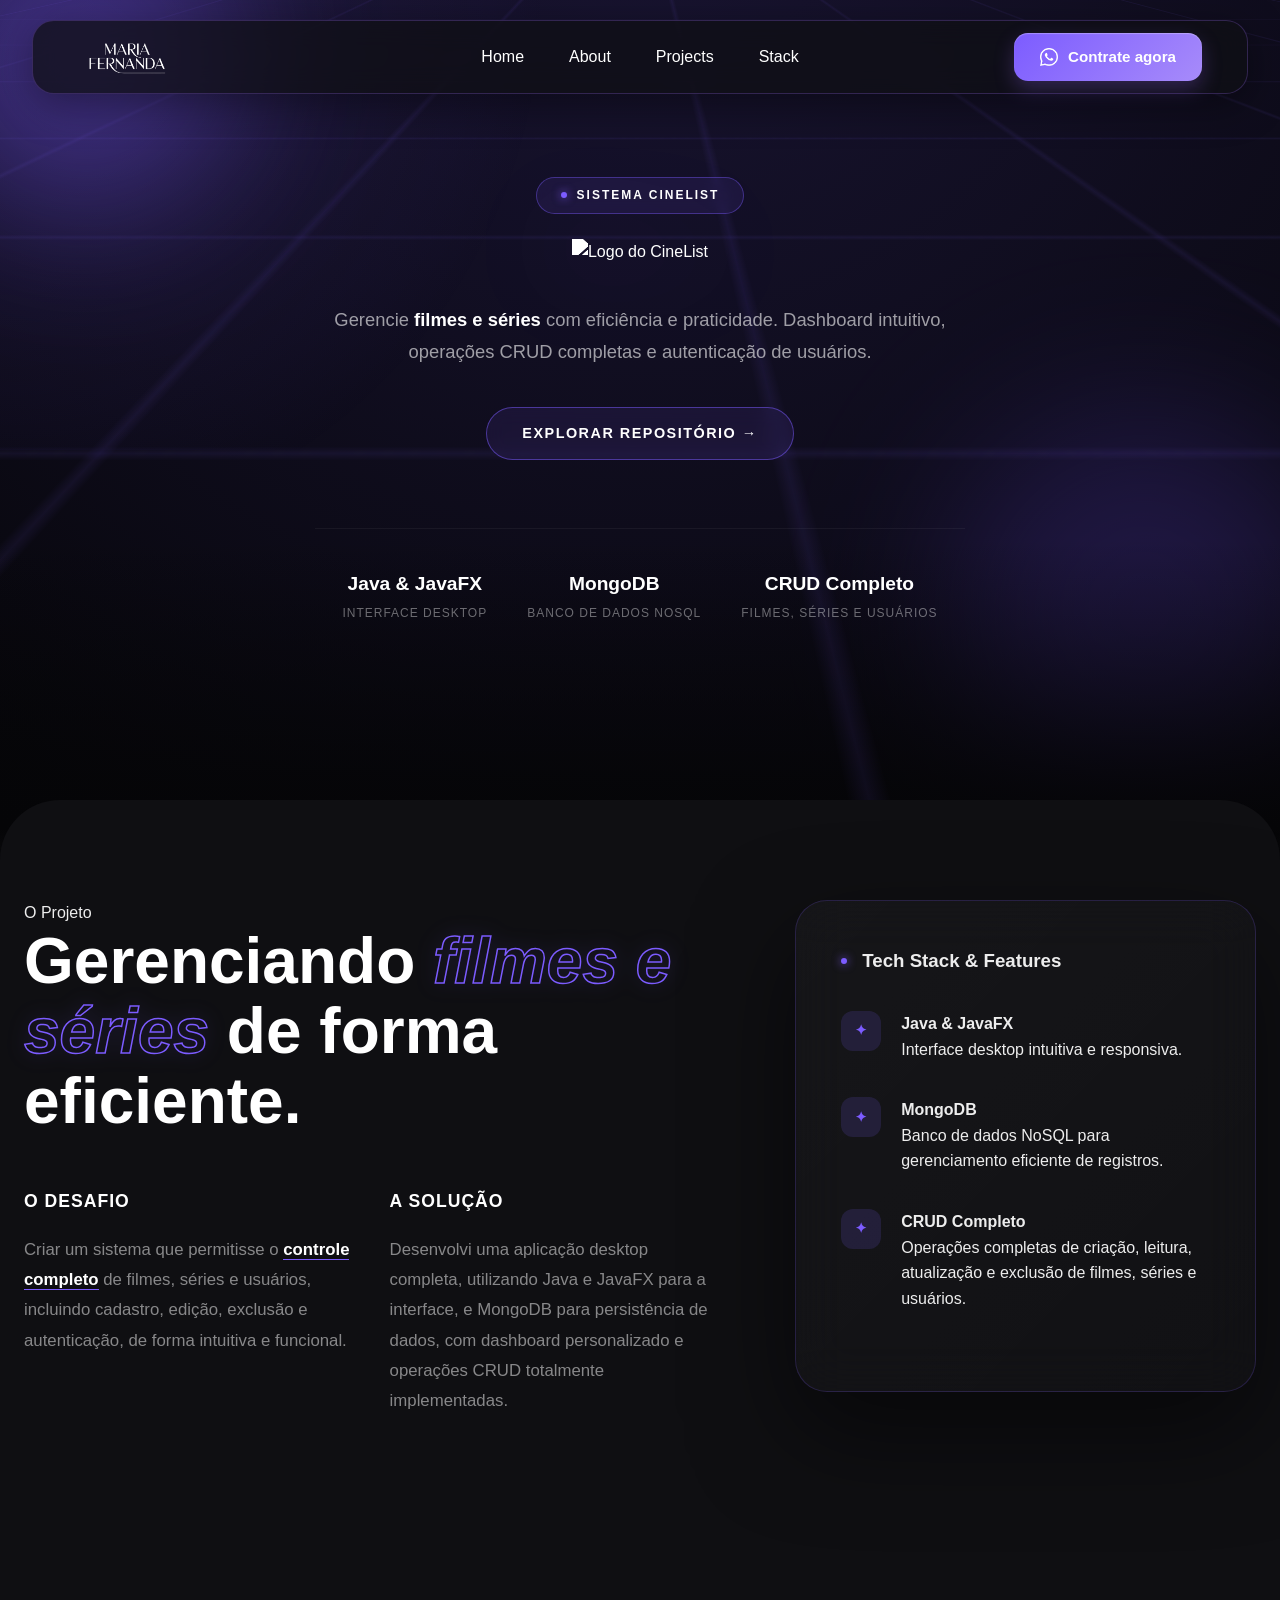
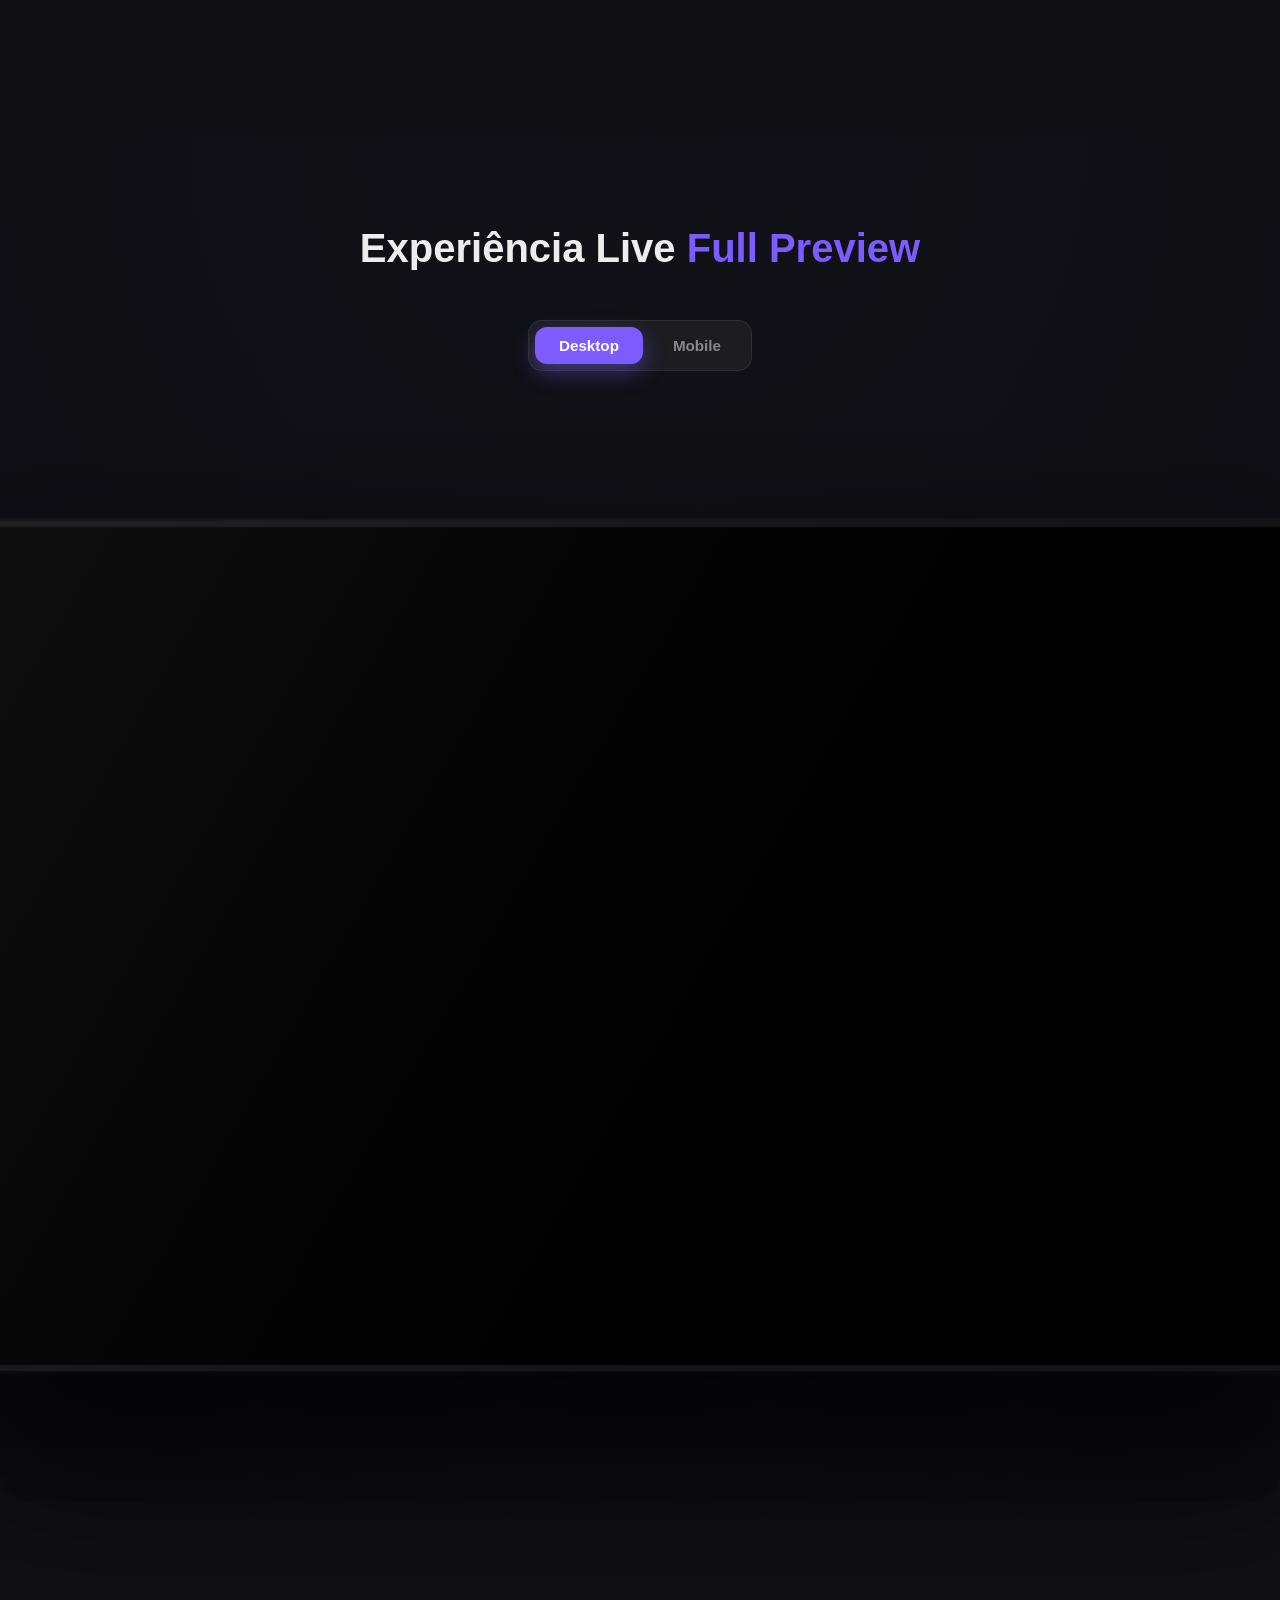
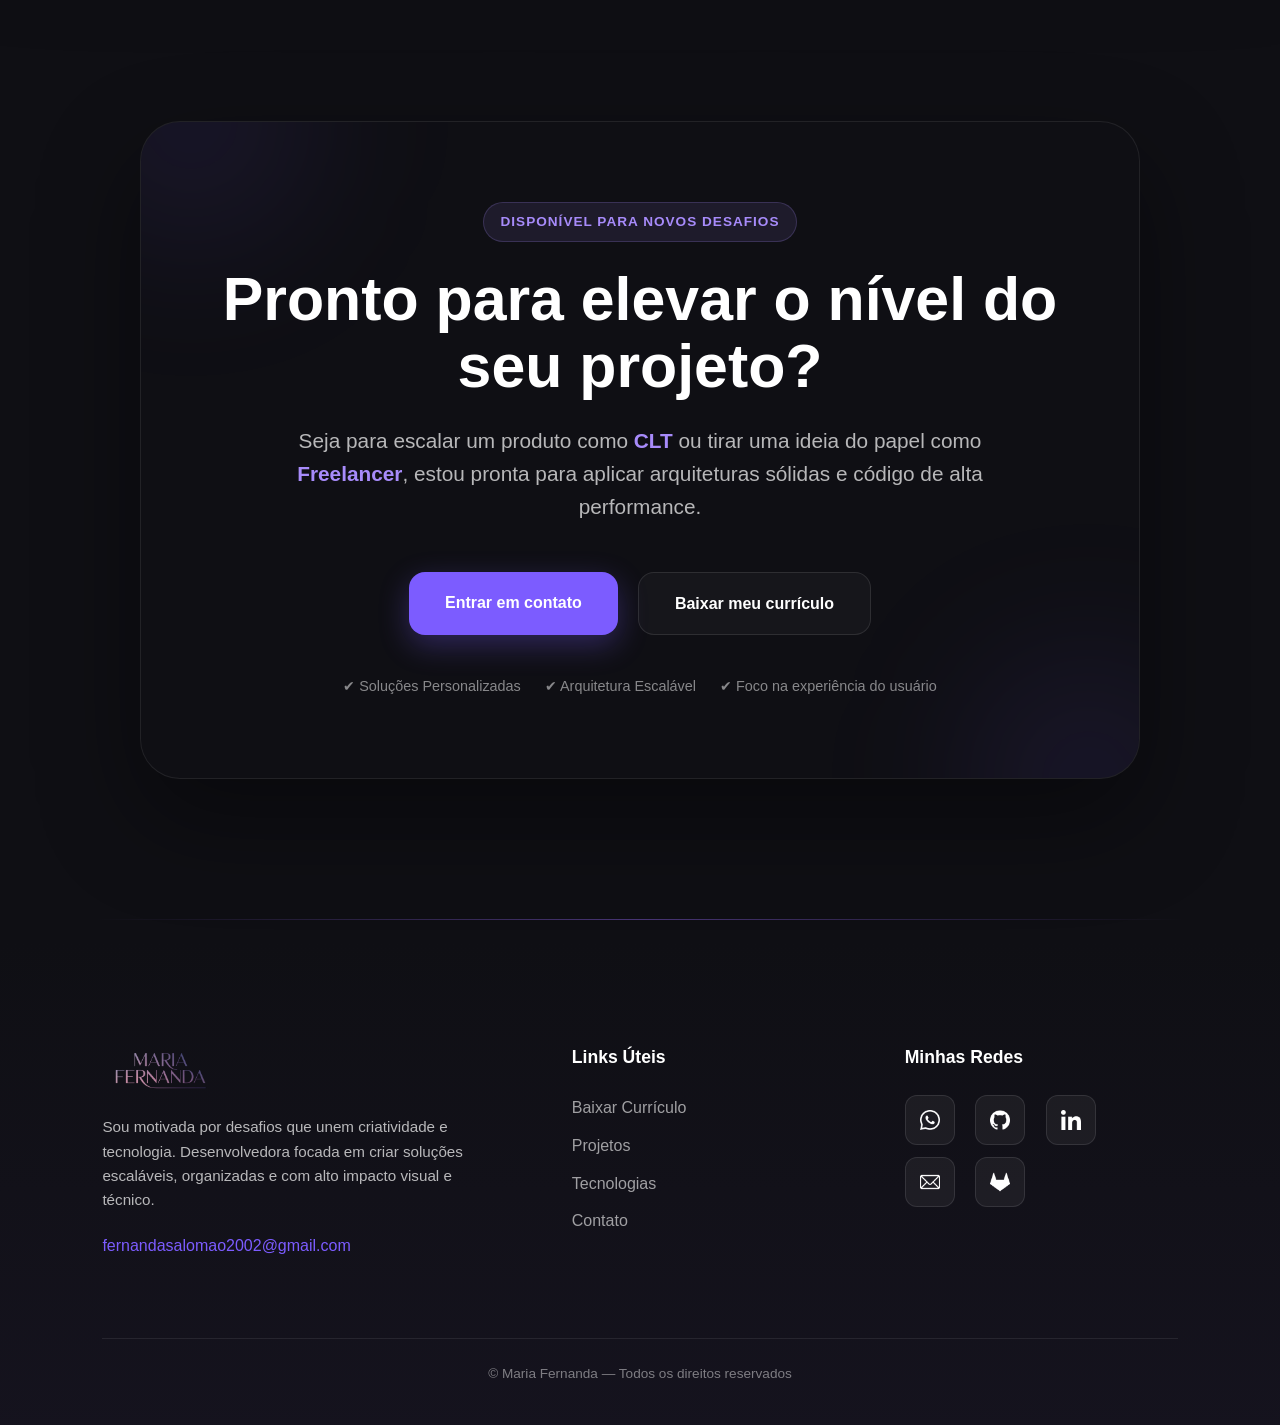
==== projects/cinelist.html @ 81ceb229 "add: prject text 2 page" ====
<!DOCTYPE html>
<html lang="pt-br">
<head>
    <meta charset="UTF-8">
    <meta name="viewport" content="width=device-width, initial-scale=1.0">
    <title>Salão de Beleza</title>
    <link rel="stylesheet" href="../assets/css/index/index.css">
</head>
<body>

    <header class="navbar">
        <nav class="navbar-container">
            <div class="navbar-logo">
                <img src="../assets/files/logo-maria.png" alt="Logo">
            </div>

            <ul class="nav-links">
                <li><a href="#home">Home</a></li>
                <li><a href="#about">About</a></li>
                <li><a href="#projects">Projects</a></li>
                <li><a href="#stack">Stack</a></li>
            </ul>

            <div class="navbar-actions">
                <a href="#" class="btn-whatsapp whatsapp-link">
                    <img src="../assets/files/whatsapp.png" alt="WhatsApp">
                    <span class="btn-text">Contrate agora</span>
                </a>
                <button class="menu-toggle">
                    <span></span>
                    <span></span>
                </button>
            </div>
        </nav>
    </header>

<section class="project-hero">
    <div class="hero-grid"></div>
    <div class="hero-glow"></div>
    
    <div class="floating-shape shape-1"></div>
    <div class="floating-shape shape-2"></div>

    <div class="container">
        <div class="hero-content-wrapper">
            <span class="project-badgey">
                <span class="pulse-dot"></span> Sistema CineList
            </span>
            <div class="project-logo-wrapper">
                <img src="../assets/files/projetos/CineList-logo.png" alt="Logo do CineList" class="main-project-logo">
            </div>
            <p class="hero-subtitle">
                Gerencie <strong>filmes e séries</strong> com eficiência e praticidade. 
                Dashboard intuitivo, operações CRUD completas e autenticação de usuários.
            </p>
            
            <div class="hero-actions">
                <a href="#" target="_blank" class="project-btn-live">
                    Explorar Repositório <span class="arrow">→</span>
                </a>
            </div>

            <div class="hero-stats">
                <div class="stat-item"><strong>Java & JavaFX</strong><span>Interface desktop</span></div>
                <div class="stat-item"><strong>MongoDB</strong><span>Banco de dados NoSQL</span></div>
                <div class="stat-item"><strong>CRUD Completo</strong><span>Filmes, Séries e Usuários</span></div>
            </div>
        </div>
    </div>
</section>

 <section class="project-info">
    <div class="container-info">
        <div class="info-story">
            <div class="section-label">O Projeto</div>

            <h2 class="info-title">
                Gerenciando <span class="highlight">filmes e séries</span> de forma eficiente.
            </h2>

            <div class="info-grid-content">

                <div class="info-block">
                    <h3>O Desafio</h3>
                    <p>
                        Criar um sistema que permitisse o <strong>controle completo</strong> de filmes, séries e usuários, incluindo cadastro, edição, exclusão e autenticação, de forma intuitiva e funcional.
                    </p>
                </div>

                <div class="info-block">
                    <h3>A Solução</h3>
                    <p>
                        Desenvolvi uma aplicação desktop completa, utilizando Java e JavaFX para a interface, e MongoDB para persistência de dados, com dashboard personalizado e operações CRUD totalmente implementadas.
                    </p>
                </div>

            </div>
        </div>

        <div class="info-tech-card">
            <div class="glass-card">

                <div class="glass-header">
                    <span class="pulse-dot"></span>
                    <h3>Tech Stack & Features</h3>
                </div>

                <ul class="features-list">
                    <li>
                        <span class="icon">✦</span>
                        <div>
                            <strong>Java & JavaFX</strong>
                            <p>Interface desktop intuitiva e responsiva.</p>
                        </div>
                    </li>

                    <li>
                        <span class="icon">✦</span>
                        <div>
                            <strong>MongoDB</strong>
                            <p>Banco de dados NoSQL para gerenciamento eficiente de registros.</p>
                        </div>
                    </li>

                    <li>
                        <span class="icon">✦</span>
                        <div>
                            <strong>CRUD Completo</strong>
                            <p>Operações completas de criação, leitura, atualização e exclusão de filmes, séries e usuários.</p>
                        </div>
                    </li>
                </ul>
            </div>
        </div>
    </div>
</section>

    
<section class="project-showcase">
    <div class="showcase-header">
        <h3 class="showcase-title">
            Experiência Live <span>Full Preview</span>
        </h3>

        <div class="view-controls">
            <div class="control-btns">
                <button class="view-btn active"
                        onclick="changeView('desktop', this)"
                        aria-pressed="true">
                    Desktop
                </button>

                <button class="view-btn"
                        onclick="changeView('mobile', this)"
                        aria-pressed="false">
                    Mobile
                </button>
            </div>
        </div>
    </div>

    <div class="showcase-container state-desktop" id="preview-container">
        <!-- DESKTOP -->
        <div class="device-wrapper desktop-case">
            <div class="device-frame">
                <div class="device-screen">
                    <iframe src="https://cida-cabeleireira.vercel.app/"
                            title="Preview Desktop">
                    </iframe>
                </div>
            </div>
            <div class="device-stand"></div>
        </div>

        <!-- MOBILE -->
        <div class="device-wrapper mobile-case">
            <div class="iphone-frame">
                <div class="device-screen">
                    <iframe src="https://cida-cabeleireira.vercel.app/"
                            title="Preview Mobile">
                    </iframe>
                </div>
            </div>
        </div>
    </div>
</section>

    <section class="cta-section">
        <div class="cta-container">
            <div class="cta-orb orb-1"></div>
            <div class="cta-orb orb-2"></div>

            <div class="cta-content">
            <span class="cta-badge">Disponível para novos desafios</span>
            <h2>Pronto para elevar o nível do seu projeto?</h2>
            <p>
                Seja para escalar um produto como <strong>CLT</strong> ou tirar uma ideia do papel como <strong>Freelancer</strong>, 
                estou pronta para aplicar arquiteturas sólidas e código de alta performance.
            </p>

            <div class="cta-actions">
                <a href="#" target="_blank" class="cta-btn-primary whatsapp-link">
                <span>Entrar em contato</span>
                </a>

                <a href="../docs/CURRICULO-MARIAFERNANDA.pdf" class="cta-btn-secondary">
                Baixar meu currículo
                </a>
            </div>

            <div class="cta-trust">
                <span>✔ Soluções Personalizadas</span>
                <span>✔ Arquitetura Escalável</span>
                <span>✔ Foco na experiência do usuário</span>
            </div>
            </div>
        </div>
    </section>

    <footer class="footer">
        <div class="footer-container">
            <div class="footer-left">
            <img src="../assets/files/logo-maria.png" alt="Maria Fernanda Logo" class="footer-logo">
            <p class="footer-about">
                Sou motivada por desafios que unem criatividade e tecnologia. Desenvolvedora focada em criar soluções escaláveis, 
                organizadas e com alto impacto visual e técnico.
            </p>
            <a href="mailto:fernandasalomao2002@gmail.com" class="footer-email">
                fernandasalomao2002@gmail.com
            </a>
            </div>

            <div class="footer-center">
            <h4>Links Úteis</h4>
            <ul>
                <li><a href="#about">Baixar Currículo</a></li>
                <li><a href="#projects">Projetos</a></li>
                <li><a href="#stack">Tecnologias</a></li>
                <li><a href="#contact">Contato</a></li>
            </ul>
            </div>

            <div class="footer-right">
            <h4>Minhas Redes</h4>
            <div class="social-grid">
                <a href="#" target="_blank" class="social-btn whatsapp-link"> <img src="../assets/files/whatsapp.png" alt="WhatsApp"> </a>
                <a href="https://github.com/mfernandasilva" class="social-btn" target="_blank"><img src="../assets/files/redes/github.png" alt="GitHub"></a>
                <a href="https://www.linkedin.com/in/maria-fernanda-a390b7228/" class="social-btn" target="_blank"><img src="../assets/files/redes/linkedin.png" alt="LinkedIn"></a>
                <a href="mailto:fernandasalomao2002@gmail.com" class="social-btn"><img src="../assets/files/redes/email.png" alt="Email"></a>
                <a href="#" class="social-btn" target="_blank"><img src="../assets/files/redes/gitlab.png" alt="GitLab"></a>
            </div>
            </div>
        </div>

        <div class="footer-bottom">
            <span>© Maria Fernanda — Todos os direitos reservados</span>
        </div>
    </footer>

<script>
function changeView(view, button) {
    const container = document.getElementById('preview-container');

    container.classList.remove('state-desktop', 'state-mobile');
    container.classList.add('state-' + view);

    document.querySelectorAll('.view-btn').forEach(btn => {
        btn.classList.remove('active');
        btn.setAttribute('aria-pressed', 'false');
    });

    button.classList.add('active');
    button.setAttribute('aria-pressed', 'true');
}
</script>
</body>
</html>
---- assets/css/index/index.css ----
@import '../global/global.css';
@import './partials/splash.css';
@import './partials/nav.css';
@import './partials/hero.css';
@import './partials/approach-section.css';
@import './partials/section-projetos.css';
@import './partials/tech-section.css';
@import './partials/cts-section.css';
@import './partials/footer.css';


@import './partials/projects/project-details.css';
@import './partials/projects/hero.css';
@import './partials/projects/info.css';
@import './partials/projects/showcase.css';
@import './partials/projects/animations.css';
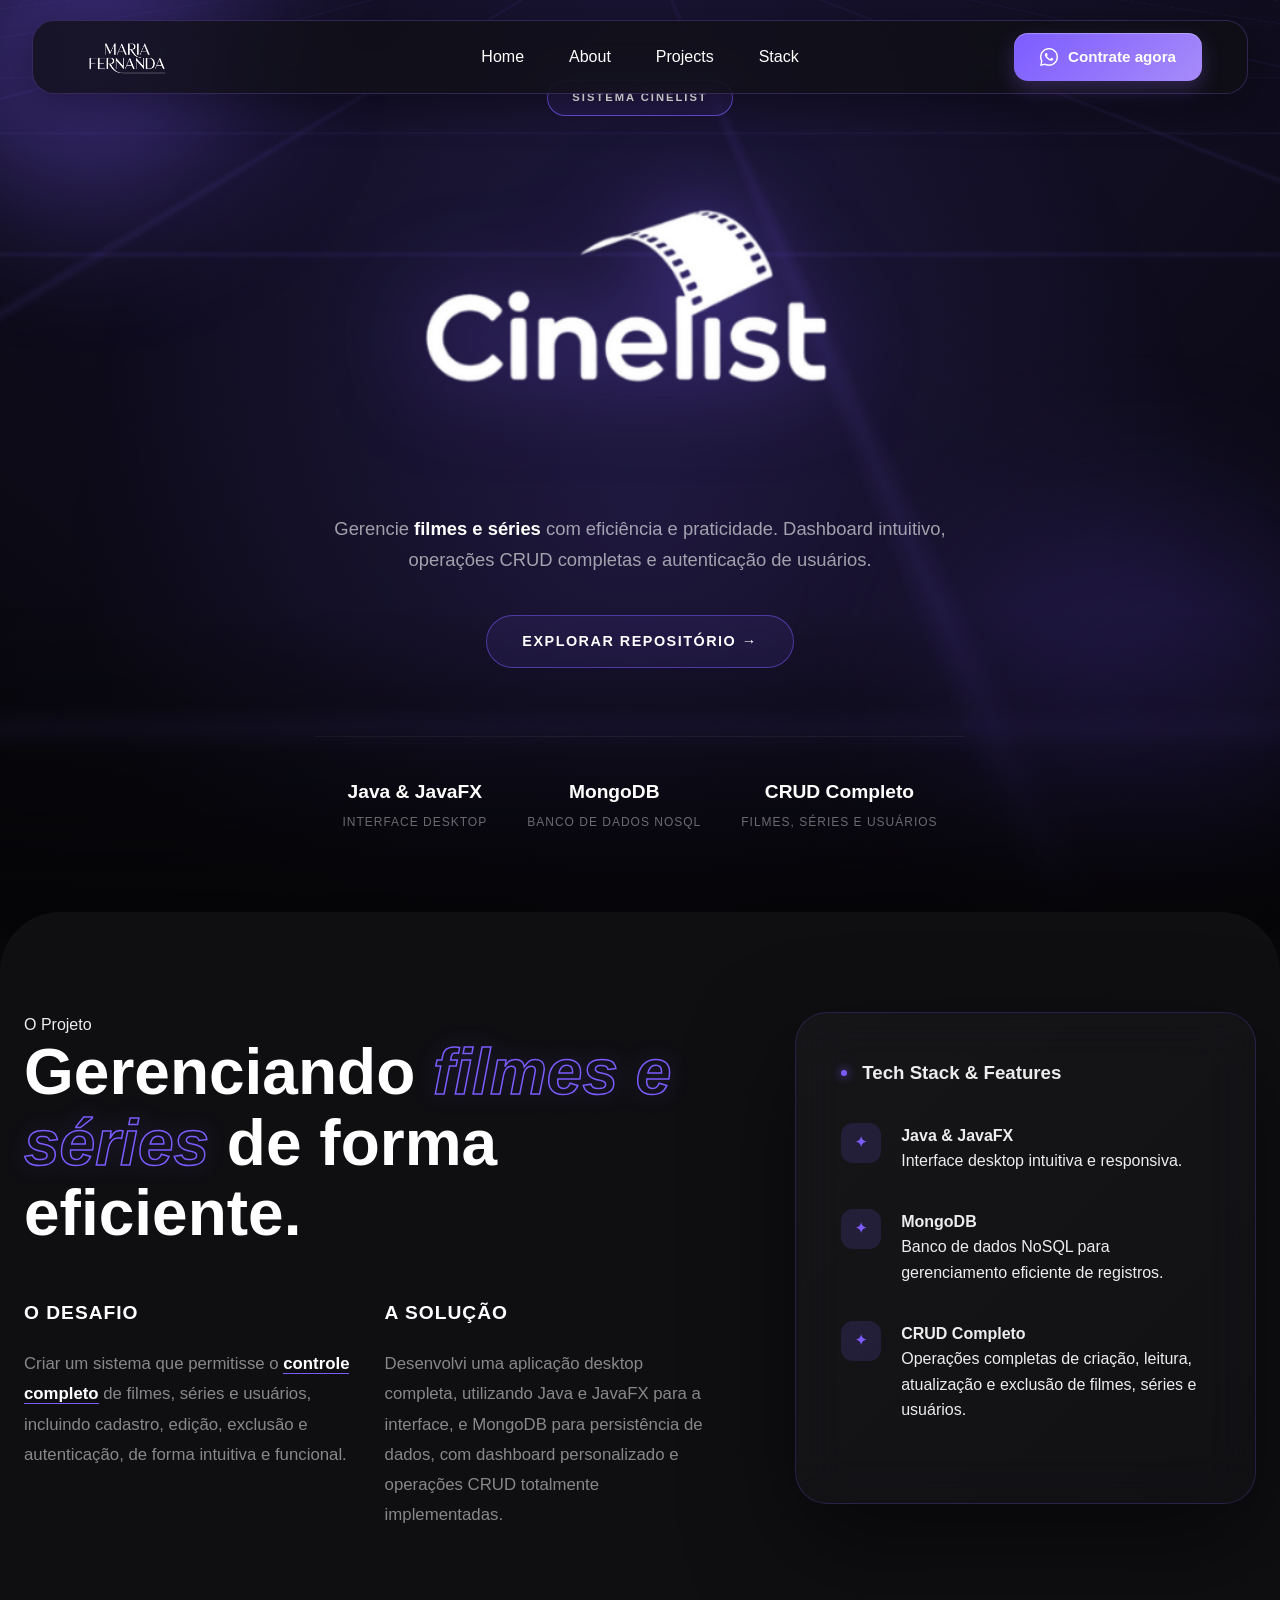
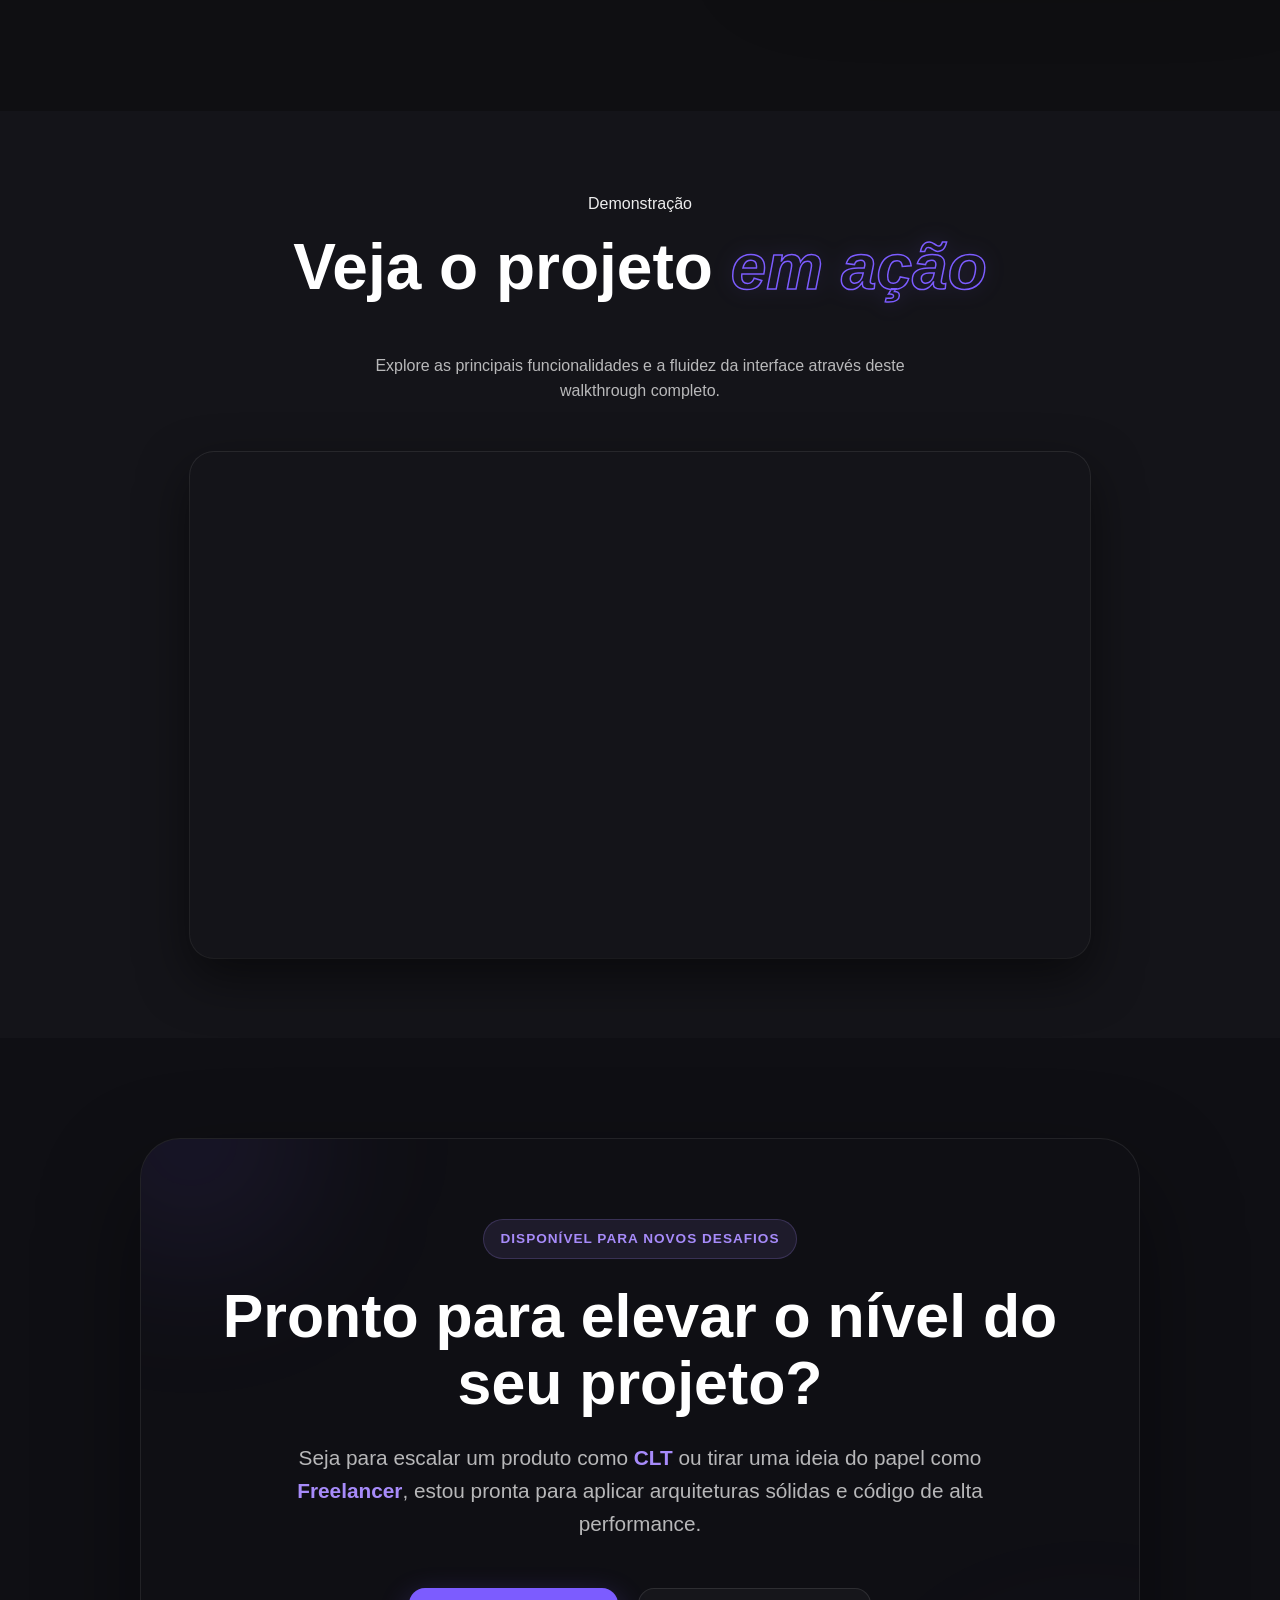
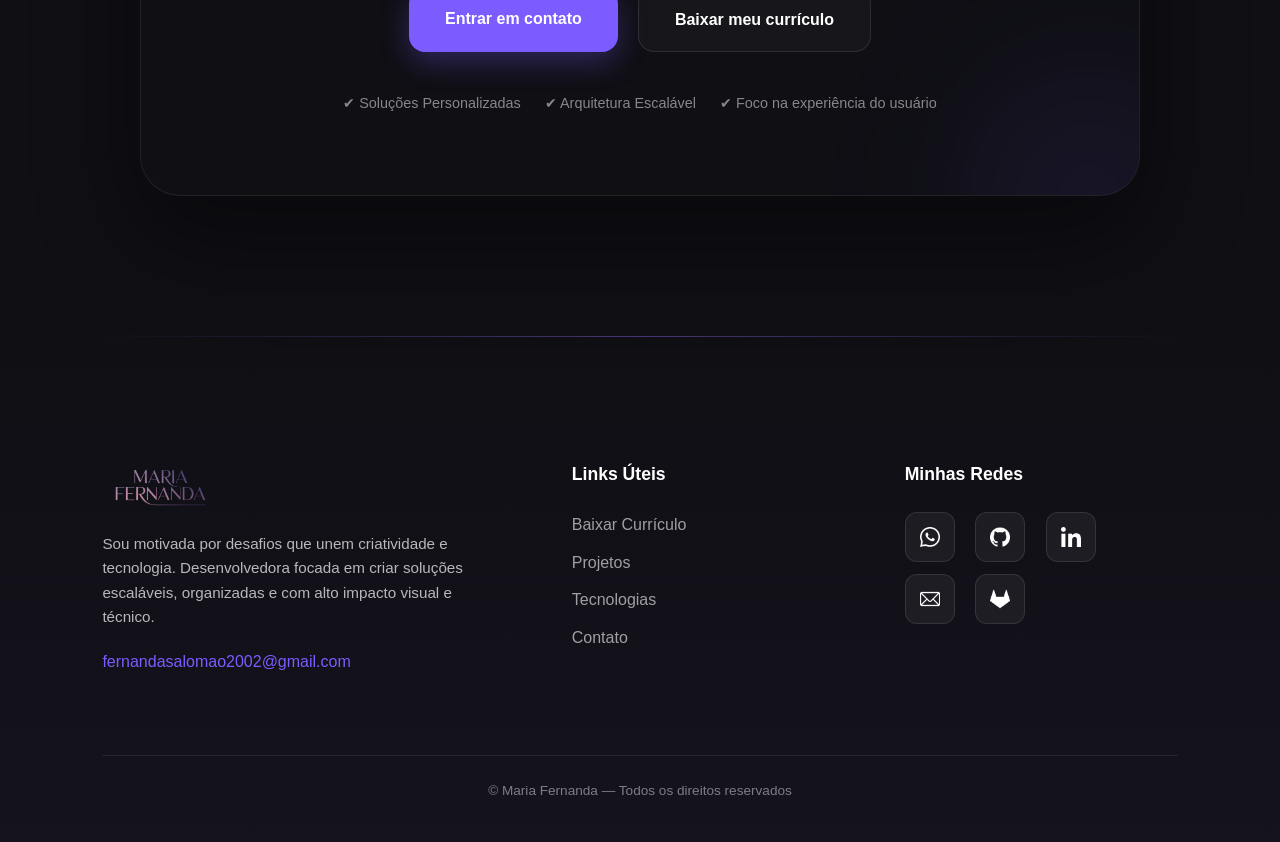
==== commit 92d7cd35: "add: projects page" ====
--- a/projects/cinelist.html
+++ b/projects/cinelist.html
@@ -4,6 +4,7 @@
     <meta charset="UTF-8">
     <meta name="viewport" content="width=device-width, initial-scale=1.0">
     <title>Salão de Beleza</title>
+    <link rel="icon" type="image/x-icon" href="../assets/files/logo-maria.png">
     <link rel="stylesheet" href="../assets/css/index/index.css">
 </head>
 <body>
@@ -47,7 +48,7 @@
                 <span class="pulse-dot"></span> Sistema CineList
             </span>
             <div class="project-logo-wrapper">
-                <img src="../assets/files/projetos/CineList-logo.png" alt="Logo do CineList" class="main-project-logo">
+                <img src="../assets/files/projetos/CinelistLogo.png" alt="Logo do CineList" class="main-project-logo">
             </div>
             <p class="hero-subtitle">
                 Gerencie <strong>filmes e séries</strong> com eficiência e praticidade. 
@@ -55,7 +56,7 @@
             </p>
             
             <div class="hero-actions">
-                <a href="#" target="_blank" class="project-btn-live">
+                <a href="https://gitlab.com/mfernandasilva/capstone_db2-grupo3.git" target="_blank" class="project-btn-live">
                     Explorar Repositório <span class="arrow">→</span>
                 </a>
             </div>
@@ -93,7 +94,6 @@
                         Desenvolvi uma aplicação desktop completa, utilizando Java e JavaFX para a interface, e MongoDB para persistência de dados, com dashboard personalizado e operações CRUD totalmente implementadas.
                     </p>
                 </div>
-
             </div>
         </div>
 
@@ -135,52 +135,24 @@
     </div>
 </section>
 
-    
-<section class="project-showcase">
-    <div class="showcase-header">
-        <h3 class="showcase-title">
-            Experiência Live <span>Full Preview</span>
-        </h3>
-
-        <div class="view-controls">
-            <div class="control-btns">
-                <button class="view-btn active"
-                        onclick="changeView('desktop', this)"
-                        aria-pressed="true">
-                    Desktop
-                </button>
-
-                <button class="view-btn"
-                        onclick="changeView('mobile', this)"
-                        aria-pressed="false">
-                    Mobile
-                </button>
-            </div>
-        </div>
-    </div>
-
-    <div class="showcase-container state-desktop" id="preview-container">
-        <!-- DESKTOP -->
-        <div class="device-wrapper desktop-case">
-            <div class="device-frame">
-                <div class="device-screen">
-                    <iframe src="https://cida-cabeleireira.vercel.app/"
-                            title="Preview Desktop">
-                    </iframe>
-                </div>
-            </div>
-            <div class="device-stand"></div>
-        </div>
-
-        <!-- MOBILE -->
-        <div class="device-wrapper mobile-case">
-            <div class="iphone-frame">
-                <div class="device-screen">
-                    <iframe src="https://cida-cabeleireira.vercel.app/"
-                            title="Preview Mobile">
-                    </iframe>
-                </div>
-            </div>
+<section class="project-demo">
+    <div class="container">
+        <div class="demo-header" style="text-align: center; margin-bottom: 3rem;">
+            <div class="section-label" style="margin: 0 auto 1rem;">Demonstração</div>
+            <h2 class="info-title">Veja o projeto <span class="highlight">em ação</span></h2>
+            <p style="color: rgba(255,255,255,0.7); max-width: 600px; margin: 1rem auto;">
+                Explore as principais funcionalidades e a fluidez da interface através deste walkthrough completo.
+            </p>
+        </div>
+
+        <div class="project-video-container">
+            <iframe 
+                src="https://www.youtube.com/embed/HexLoQiADPc" 
+                title="YouTube video player" 
+                frameborder="0" 
+                allow="accelerometer; autoplay; clipboard-write; encrypted-media; gyroscope; picture-in-picture; web-share" 
+                allowfullscreen>
+            </iframe>
         </div>
     </div>
 </section>
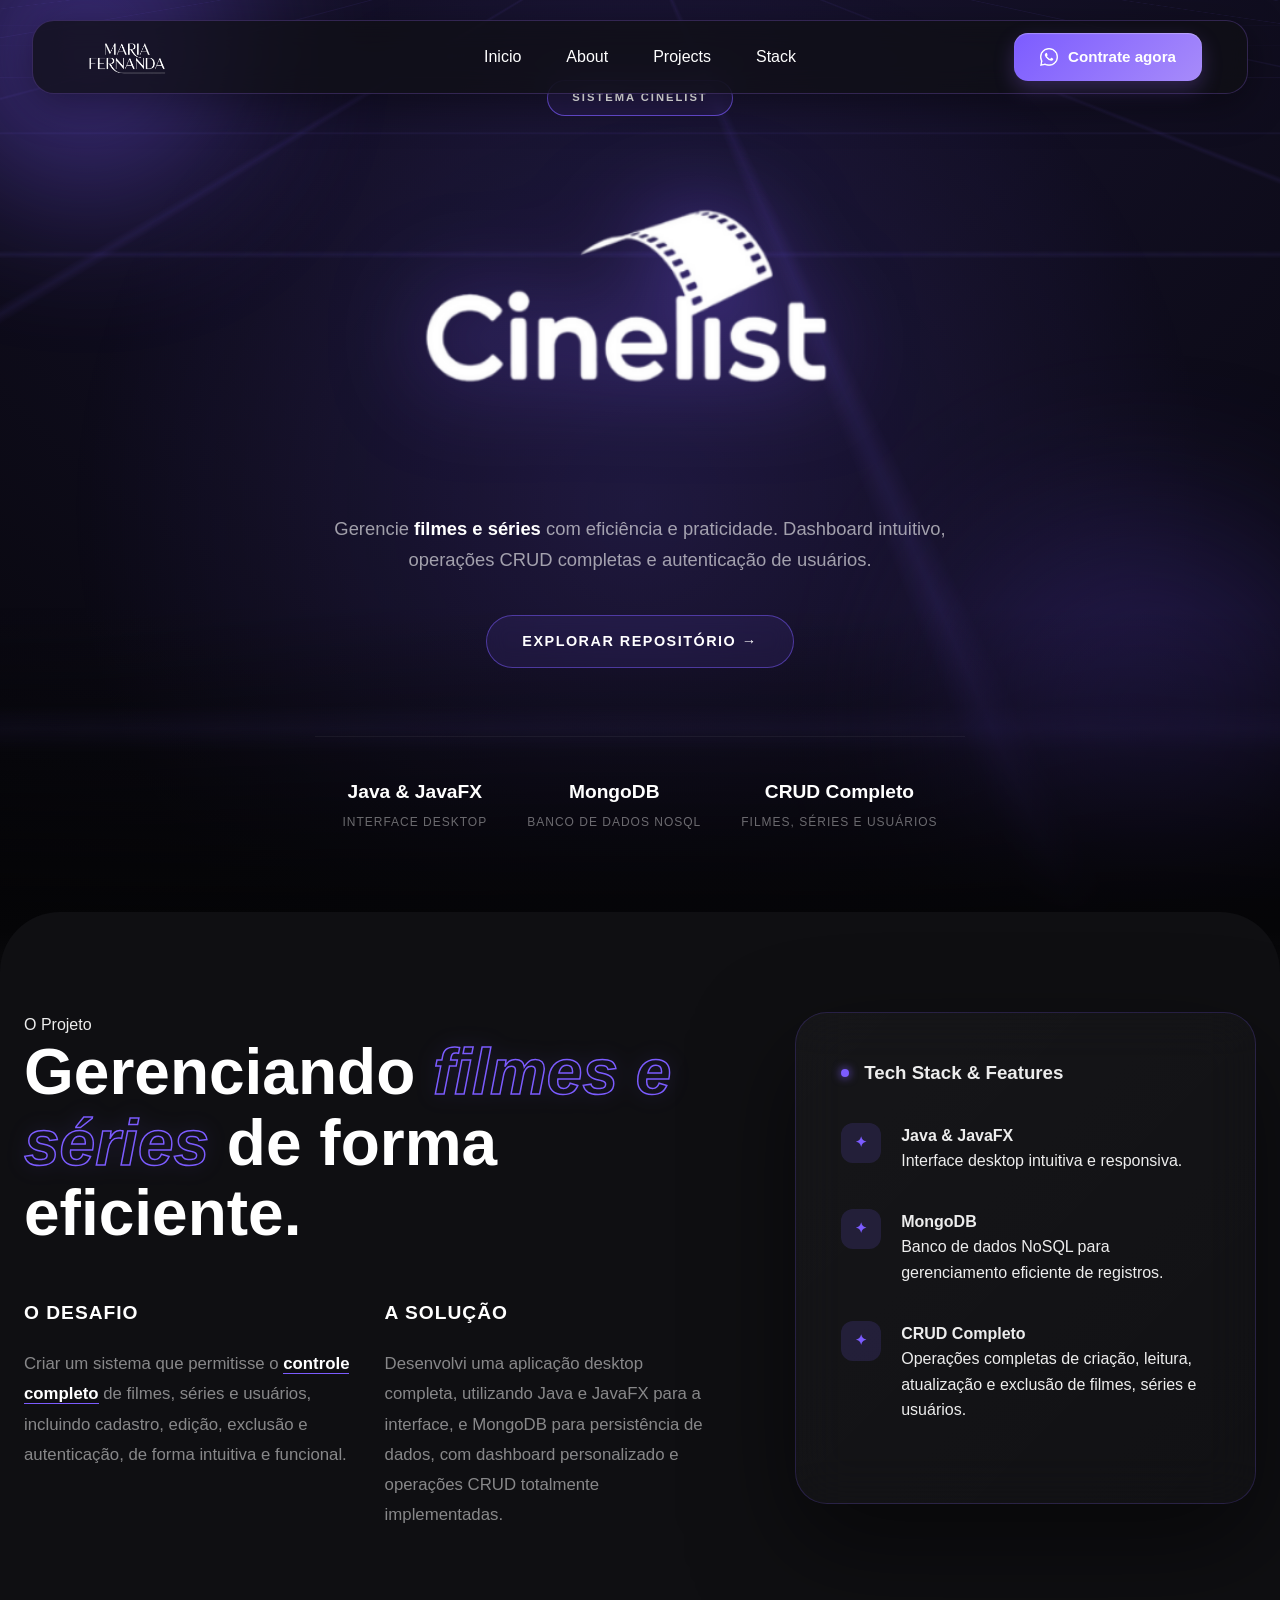
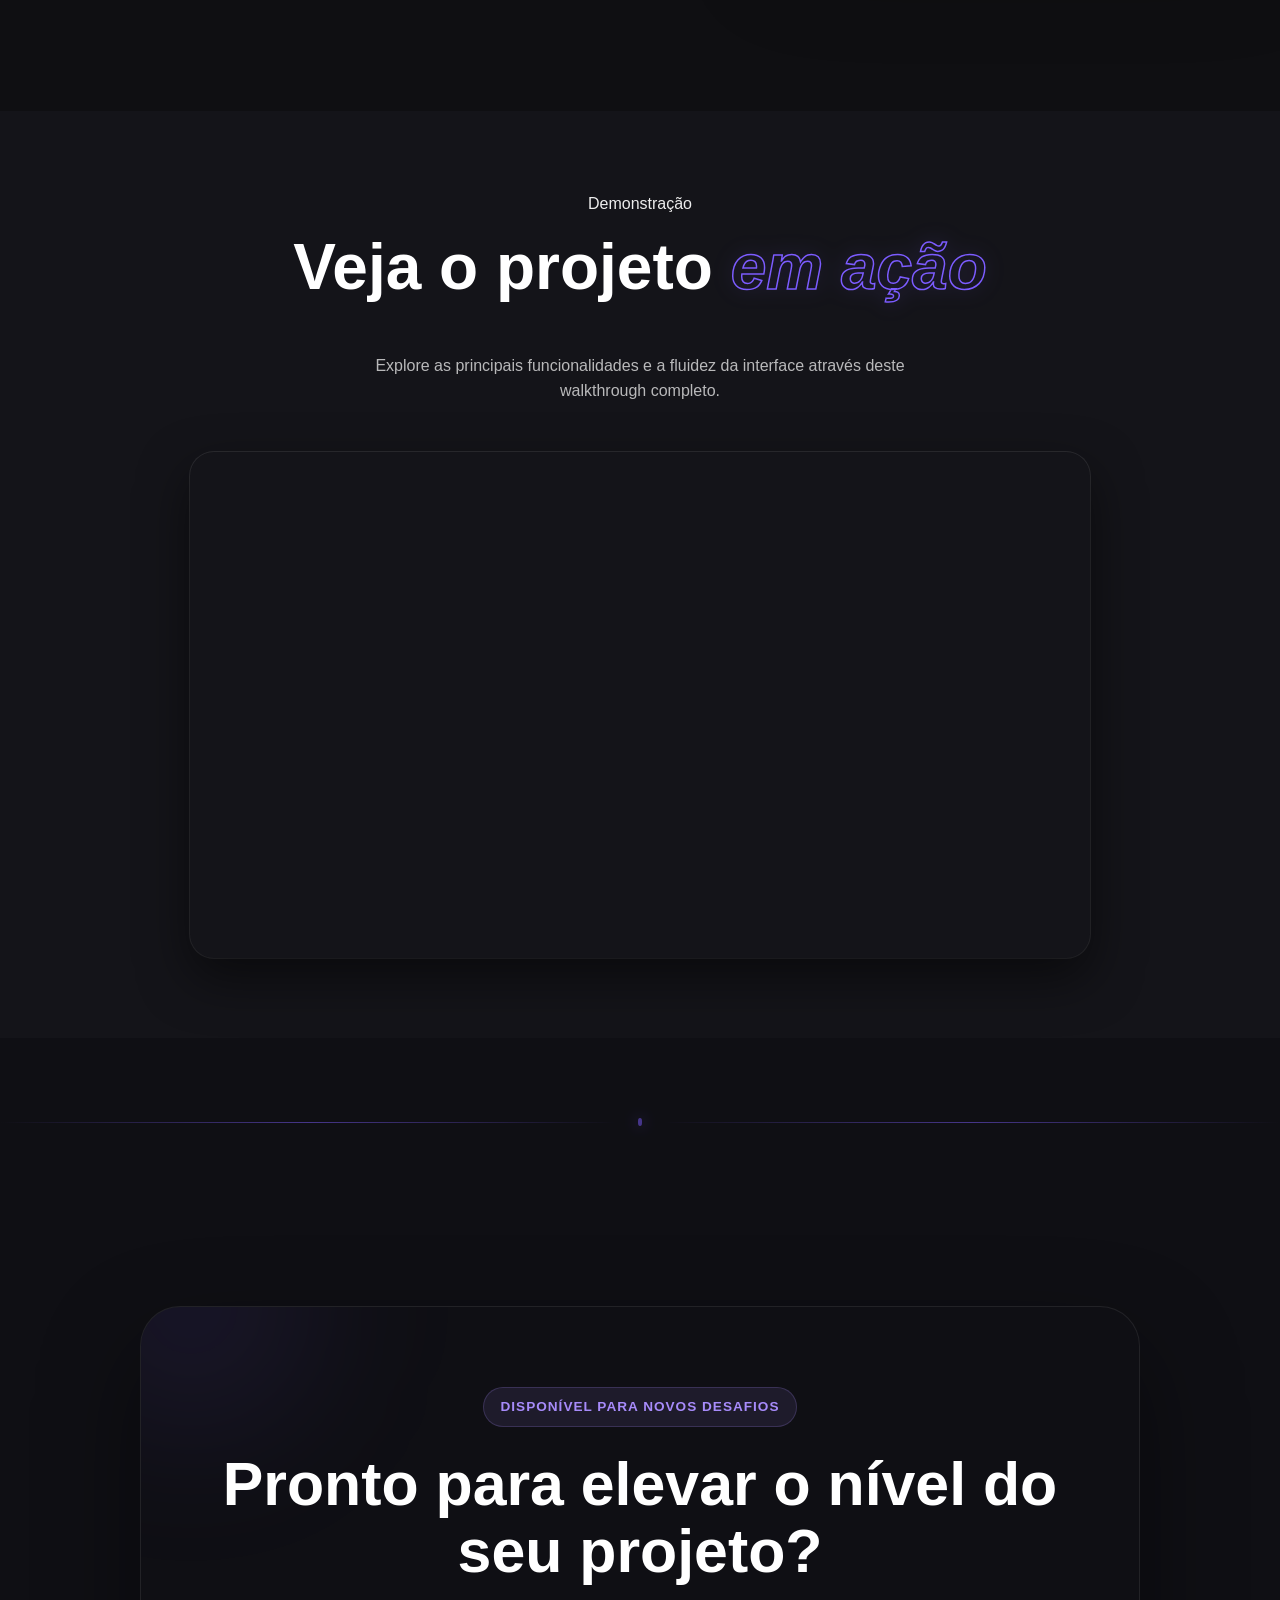
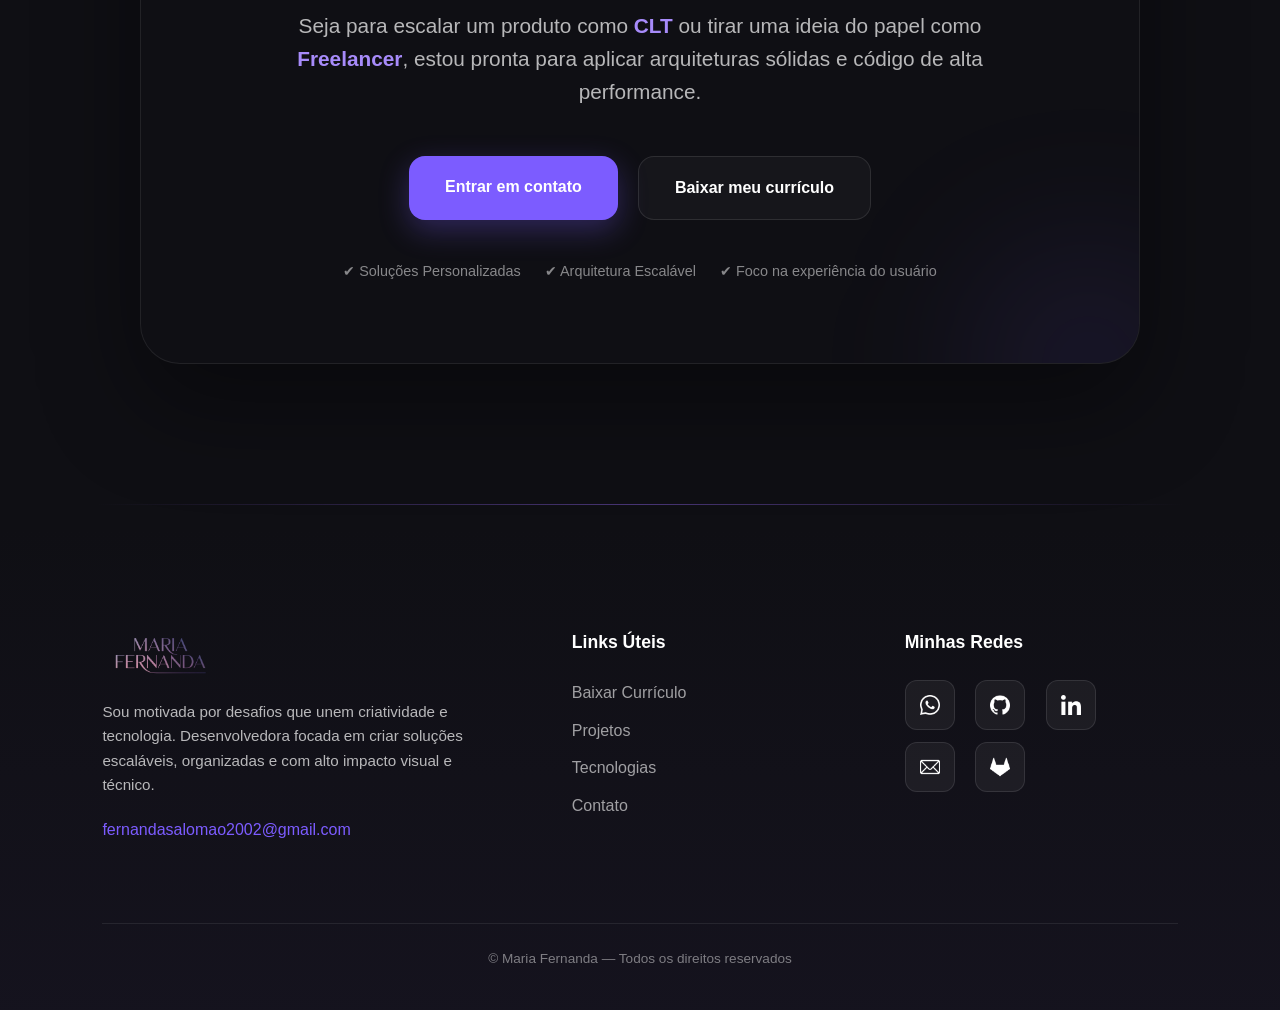
==== commit a8e4bae8: "refinando as paginas de projetos" ====
--- a/projects/cinelist.html
+++ b/projects/cinelist.html
@@ -16,7 +16,7 @@
             </div>
 
             <ul class="nav-links">
-                <li><a href="#home">Home</a></li>
+                <li><a href="../index.html">Inicio</a></li>
                 <li><a href="#about">About</a></li>
                 <li><a href="#projects">Projects</a></li>
                 <li><a href="#stack">Stack</a></li>
@@ -157,6 +157,12 @@
     </div>
 </section>
 
+<div class="section-divider">
+        <div class="line"></div>
+        <div class="node"></div>
+        <div class="line"></div>
+    </div>
+
     <section class="cta-section">
         <div class="cta-container">
             <div class="cta-orb orb-1"></div>
